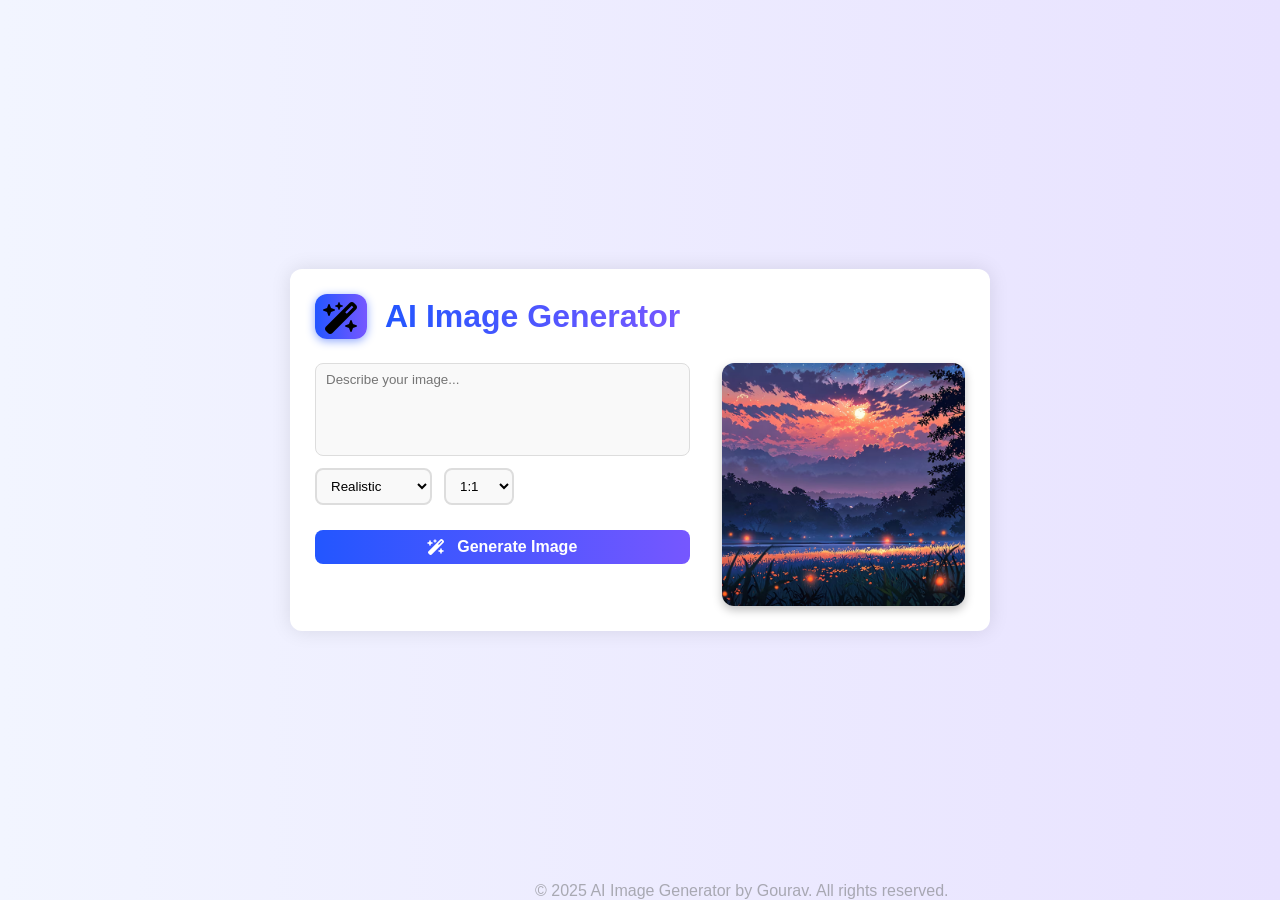
==== index.html @ cdbad1db "initial commit" ====
<!DOCTYPE html>
<html lang="en">
<head>
    <meta charset="UTF-8">
    <meta name="viewport" content="width=device-width, initial-scale=1.0">
    <title>AI Image Generator</title>
    <link rel="stylesheet" href="https://cdnjs.cloudflare.com/ajax/libs/font-awesome/6.7.2/css/all.min.css" />
    <link rel="stylesheet" href="style.css">
</head>

<body>

    <main class="container">
        <!--TITLE-->
        <h1 class="title">
            <i class="fa-solid fa-wand-magic-sparkles title_icon"></i>
            <span class="title_text">AI Image Generator</span>
        </h1>

        <div class="form-and-image">
            <!----FORM CONTAINER-->
            <section class="form-container">
                <!--PROMPT INPUT-->
                <textarea class="form-container__prompt-input" id="prompt" rows="5" placeholder="Describe your image..."></textarea>
                <div class="form-container__dropdown-group">
                        <!-----DROPDOWN STTYLE-->
                        <select class="form-container__dropdown" id="dropdownStyles">
                            <option value="realistic">Realistic</option>
                            <option value="anime">Anime</option>
                            <option value="flux-schnell">Flux Schnell</option>
                        </select>
                        <!-----DROPDOWN RATIO-->
                        <select class="form-container__dropdown" id="dropdownRatio">
                            <option value="1:1">1:1</option>
                            <option value="16:9">16:9</option>
                            <option value="9:16">9:16</option>
                        </select>
                </div>
                <!--GENERATE IMAGE BUTTON -->
                <button class="form-container__button" onclick="generateImage()">
                  <i class="fa-solid fa-wand-magic-sparkles"></i>
                    Generate Image
                </button>
            </section>

            <!--IMAGE CONTAINER-->
            <section class="image-container" id="imageContainer">
                <!--IMAGE RESULT-->
                <img class="image-container__image-result" id="imageResult" src="image of ai.avif">

                <div class=" image-container__layer"></div>
                <button class="image-container__download-button" onclick="downloadImage()">
                 <i class="fa-solid fa-download"></i>
                </button>

                <!--LOADING CONTAINER-->
                <div class=" image-container__loading-container">
                    <svg class="image-container__loading-spinner" xmlns="http://www.w3.org/2000/svg" viewBox="0 0 200 200"><radialGradient id="a11" cx=".66" fx=".66" cy=".3125" fy=".3125" gradientTransform="scale(1.5)"><stop offset="0" stop-color="#2356FF"></stop><stop offset=".3" stop-color="#2356FF" stop-opacity=".9"></stop><stop offset=".6" stop-color="#2356FF" stop-opacity=".6"></stop><stop offset=".8" stop-color="#2356FF" stop-opacity=".3"></stop><stop offset="1" stop-color="#2356FF" stop-opacity="0"></stop></radialGradient><circle transform-origin="center" fill="none" stroke="url(#a11)" stroke-width="20" stroke-linecap="round" stroke-dasharray="200 1000" stroke-dashoffset="0" cx="100" cy="100" r="70"><animateTransform type="rotate" attributeName="transform" calcMode="spline" dur="2" values="360;0" keyTimes="0;1" keySplines="0 0 1 1" repeatCount="indefinite"></animateTransform></circle><circle transform-origin="center" fill="none" opacity=".2" stroke="#2356FF" stroke-width="20" stroke-linecap="round" cx="100" cy="100" r="70"></circle>
                    </svg>
                    <span class="image-container__loading-text">Generating Image...</span>
                </div>

            </section>
        </div>
    </main>

     <!-- FOOTER -->
    <div class="footer">© 2025 AI Image Generator by Gourav. All rights reserved.

</div>
  
    <script src="script.js"></script>
    
</body>
</html>
---- style.css ----
:root {
    --primary-color: #2356FF;
    --secondary-color: #7657ff;
    --light-secondary-color: #8DA7FC;
    --gray-bg-color: #F9F9F9;
    --gray-border-color: #DDDDDD;
}

* {
    margin: 0;
    padding: 0;
    box-sizing: border-box;
    font-family: 'poppins', sans-serif;
}

body {
    width: 100%;
    height: 100dvh;
    display: flex;
    align-items: center;
    justify-content: center;
    background: linear-gradient(to right, #F2F5FF, #E8E2FF);
}





.container {
    background: white;
    padding: 25px;
    box-shadow: 0px 0px 20px rgba(0, 0, 0, 0.1);
    border-radius: 12px;
    width: 90%;
    max-width: 700px;
}

.title {
    display: flex;
    gap: 18px;
    align-items: center;
}

.title_icon {
    background: linear-gradient(to right,
           var(--primary-color), var(--secondary-color));
           fill: white;
           min-width: 45px;
           height: 45px;
           padding: 8px;
           border-radius: 12px;
           box-shadow: 0px 2px 10px var(--light-secondary-color);
}

.title_text {
    background: linear-gradient(to right,
            var(--primary-color), var(--secondary-color));
   -webkit-background-clip: text;   
   -webkit-text-fill-color: transparent;    
   font-weight: bold;     
}

.form-and-image {
    display: flex;
    margin-top: 24px;
    gap: 32px;
}
/* FORM CONTAINER*/
.form-container {
    width: 100%;
}
.form-container__prompt-input {
    resize: none;
    background: var(--gray-bg-color);
    border: solid 1.5px var(--gray-border-color);
    border-radius: 8px;
    padding: 8px 10px;
    width: 100%;
    outline: solid 3px transparent;
    transition: 150ms ease-in;
}

.form-container__prompt-input:focus{
    outline: solid 3px var(--light-secondary-color);
}

.form-container__dropdown-group {
    /*border solid;*/
    margin-top: 8px;
    display: flex;
    gap: 12px;
}

.form-container__dropdown {
    padding: 8px 10px;
    border-radius: 8px;
    background: var(--gray-bg-color);
    border: solid 2px var(--gray-border-color);
      outline: solid 3px transparent;
    transition: 300ms ease;
     outline: none;
    box-shadow: none;
}

.form-container__dropdown:focus {
    outline: solid 3px var(--light-secondary-color);
     box-shadow: 0 0 0 3px rgba(35, 86, 255, 0.4);
}

.form-container__button {
    margin-top: 25px;
    background: linear-gradient(to right,
           var(--primary-color), var(--secondary-color));
    padding: 8px 12px;
    fill: white;
    color: white;
    display: flex;
    align-items: center;
    gap: 12px;
    width: 100%;
    justify-content: center;
    font-size: 16px;  
    font-weight: 600;
    border-radius: 8px;
    border: none;
    cursor: pointer;
     outline: solid 3px transparent;
    transition: 150ms ease;
}

.form-container__button:focus {
    outline: solid 3px var(--light-secondary-color);
}

.form-container__button:hover {
    box-shadow: 2px 4px 20px var(--light-secondary-color);
}

/*IMAGE CONTAINER*/
.image-container {
    aspect-ratio: 1/1;
    width: 65%;
    border-radius: 12px;
    overflow: hidden;
    box-shadow: 0px 4px 10px rgba(0, 0, 0, 0.25);
    cursor: pointer;
    position: relative;
}

.image-container:hover .image-container__image-result {
    transform: scale(1.05);
}

.image-container:hover .image-container__layer {
    opacity: 1;
}

.image-container:hover .image-container__download-button{
    opacity: 1;
     bottom: 15px;
}

.image-container__image-result {
    width: 100%;
    height: 100%;
    object-fit: cover;
}

.image-container__layer {
    opacity: 0;
    position: absolute;
    background: linear-gradient(to top,
    rgba(0, 0, 0, 0.75), rgba(0, 0, 0, 0));
    width: 100%;
    height: 30%;
    bottom: 0;
    transition: 300ms ease;
}

.image-container__download-button {
    opacity: 0;
    position: absolute;
    right: 15px;
    bottom: 0px;
    width: 45px;
    height: 45px;
    border-radius: 100%;
    display: flex;
    align-items: center;
    justify-content: center;
    border: none;
    background: rgba(255, 255, 255, 0.25);
    color: white;
    cursor: pointer;
    transition: 500ms ease;
}



.image-container__loading-container {
    display: flex;
    flex-direction: column;
    align-items: center;
    height: 100%;
    justify-content: center;
}

.image-container__loading-spinner {
    width: 70px;
    height: 70px;
}
.image-container__loading-text {
    font-size: 14px;
    margin-top: 8px;
}


/*When image is generated*/
.image-container.loading {
    box-shadow: none;
    background: var(--gray-bg-color);
}

.image-container.loading .image-container.layer .image-container.loading .image-container__download-button {
    display: none;
}


.footer { 
    position: absolute; 
    bottom: 0; 
    left: 0; 
    z-index: 10;
    margin-left: 535px;
    color: rgba(107, 108, 109, 0.527);
}



@media screen and (max-width: 765px) {
    .container {
        overflow-y: scroll;
        max-height: 90%;
    }
    .form-and-image {
        flex-direction: column;
    }

     .image-container {
         width: 100%;
}
      .image-container__download-button {
        margin: 10px;
        transform: scale(1.1);
      }   
     
}
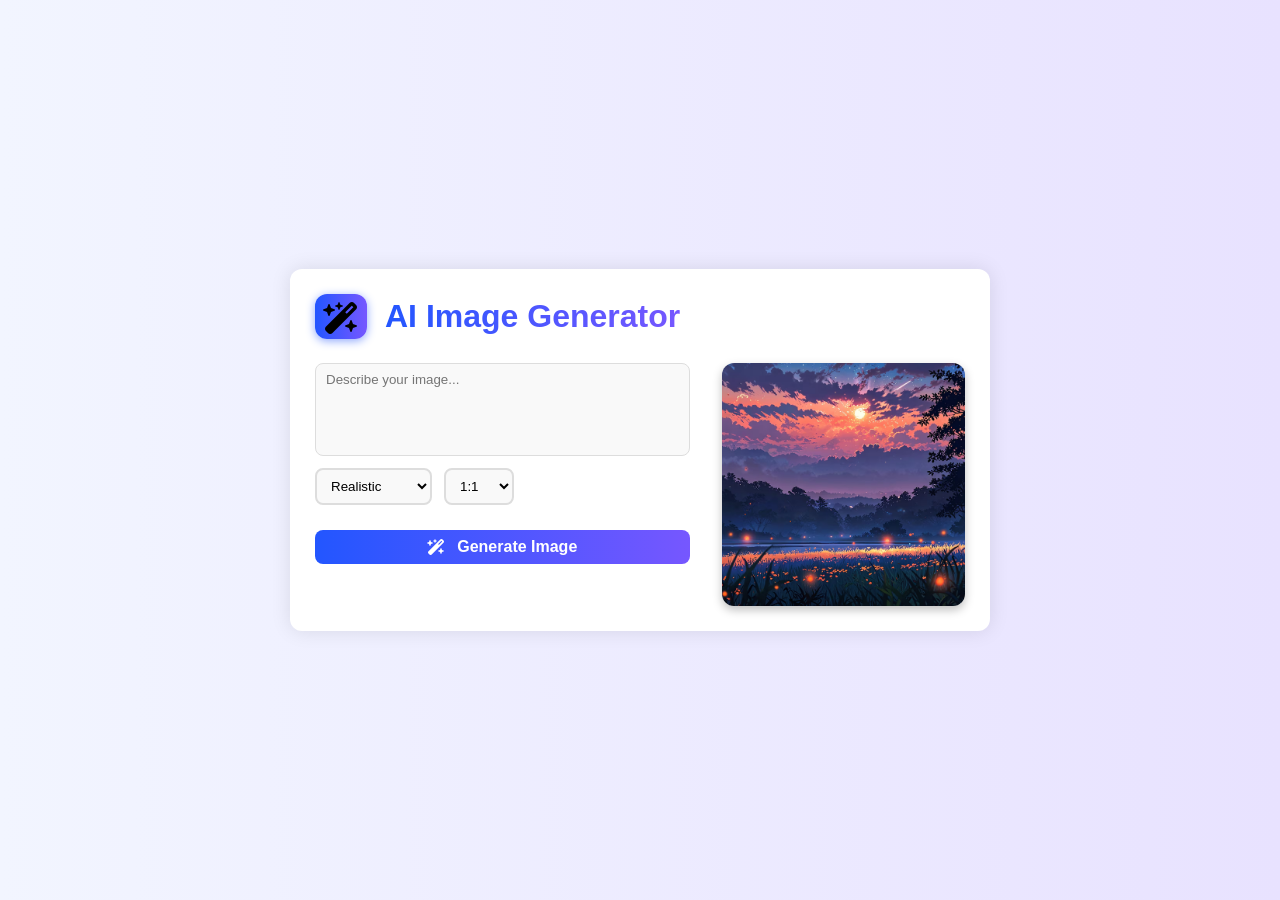
==== commit 51af5c61: "added new file" ====
--- a/index.html
+++ b/index.html
@@ -64,10 +64,6 @@
         </div>
     </main>
 
-     <!-- FOOTER -->
-    <div class="footer">© 2025 AI Image Generator by Gourav. All rights reserved.
-
-</div>
   
     <script src="script.js"></script>
     
--- a/style.css
+++ b/style.css
@@ -228,15 +228,6 @@
 }
 
 
-.footer { 
-    position: absolute; 
-    bottom: 0; 
-    left: 0; 
-    z-index: 10;
-    margin-left: 535px;
-    color: rgba(107, 108, 109, 0.527);
-}
-
 
 
 @media screen and (max-width: 765px) {
@@ -255,5 +246,7 @@
         margin: 10px;
         transform: scale(1.1);
       }   
+        
+}
+
      
-}
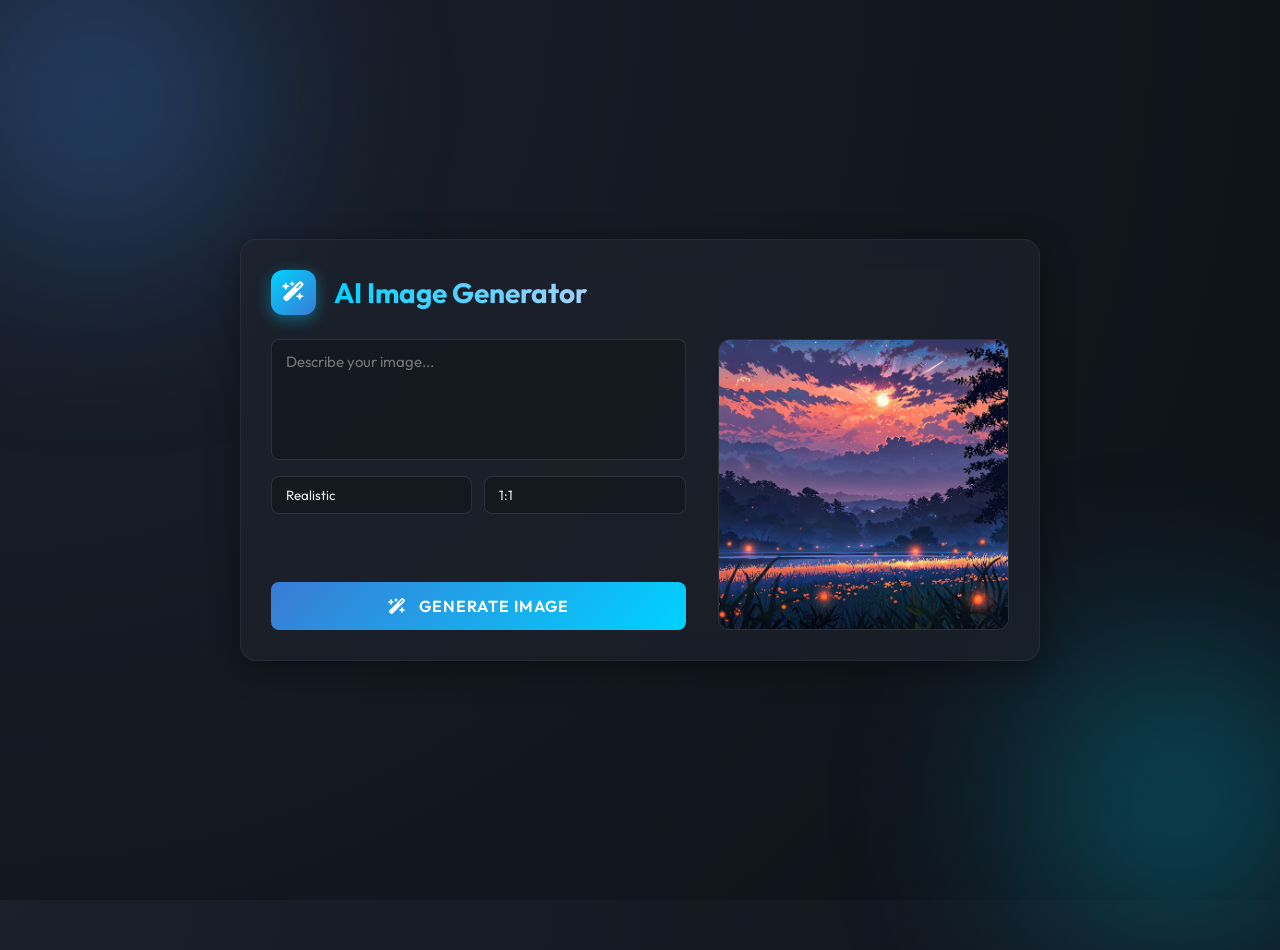
==== commit 4cfef19b: "Updated AI Image Generator project" ====
--- a/index.html
+++ b/index.html
@@ -4,7 +4,9 @@
     <meta charset="UTF-8">
     <meta name="viewport" content="width=device-width, initial-scale=1.0">
     <title>AI Image Generator</title>
-    <link rel="stylesheet" href="https://cdnjs.cloudflare.com/ajax/libs/font-awesome/6.7.2/css/all.min.css" />
+    <link rel="icon" href="data:,">
+    <link href="https://fonts.googleapis.com/css2?family=Outfit:wght@300;400;600;700&display=swap" rel="stylesheet">
+    <link rel="stylesheet" href="https://cdnjs.cloudflare.com/ajax/libs/font-awesome/6.7.2/css/all.min.css" crossorigin="anonymous" referrerpolicy="no-referrer" />
     <link rel="stylesheet" href="style.css">
 </head>
 
--- a/style.css
+++ b/style.css
@@ -1,120 +1,167 @@
-
-
 :root {
-    --primary-color: #2356FF;
-    --secondary-color: #7657ff;
-    --light-secondary-color: #8DA7FC;
-    --gray-bg-color: #F9F9F9;
-    --gray-border-color: #DDDDDD;
+    --bg-color: #0d1117;
+    --container-bg: rgba(30, 35, 45, 0.6);
+    --primary-color: #00d2ff;
+    --secondary-color: #3a7bd5;
+    --text-color: #e6edf3;
+    --gray-bg-color: rgba(20, 24, 32, 0.8);
+    --gray-border-color: rgba(255, 255, 255, 0.1);
+    --light-secondary-color: #3a7bd5;
+    --glass-border: rgba(255, 255, 255, 0.05);
 }
 
 * {
     margin: 0;
     padding: 0;
     box-sizing: border-box;
-    font-family: 'poppins', sans-serif;
+    font-family: 'Outfit', sans-serif;
 }
 
 body {
     width: 100%;
-    height: 100dvh;
-    display: flex;
-    align-items: center;
-    justify-content: center;
-    background: linear-gradient(to right, #F2F5FF, #E8E2FF);
-}
-
-
-
-
+    min-height: 100dvh;
+    display: flex;
+    align-items: center;
+    justify-content: center;
+    background: radial-gradient(circle at top left, #1a202c, #0d1117);
+    color: var(--text-color);
+    position: relative;
+    overflow: hidden;
+}
+
+/* Background decorative blobs */
+body::before, body::after {
+    content: '';
+    position: absolute;
+    width: 300px;
+    height: 300px;
+    border-radius: 50%;
+    filter: blur(100px);
+    z-index: -1;
+}
+
+body::before {
+    top: -50px;
+    left: -50px;
+    background: rgba(58, 123, 213, 0.4);
+}
+
+body::after {
+    bottom: -50px;
+    right: -50px;
+    background: rgba(0, 210, 255, 0.3);
+}
 
 .container {
-    background: white;
-    padding: 25px;
-    box-shadow: 0px 0px 20px rgba(0, 0, 0, 0.1);
+    background: var(--container-bg);
+    padding: 30px;
+    box-shadow: 0px 8px 32px rgba(0, 0, 0, 0.4);
+    backdrop-filter: blur(16px);
+    -webkit-backdrop-filter: blur(16px);
+    border: 1px solid var(--glass-border);
+    border-radius: 16px;
+    width: 90%;
+    max-width: 800px;
+    animation: fadeIn 0.8s ease-out;
+}
+
+@keyframes fadeIn {
+    from { opacity: 0; transform: translateY(20px); }
+    to { opacity: 1; transform: translateY(0); }
+}
+
+.title {
+    display: flex;
+    gap: 18px;
+    align-items: center;
+    margin-bottom: 24px;
+}
+
+.title_icon {
+    background: linear-gradient(135deg, var(--primary-color), var(--secondary-color));
+    color: white;
+    min-width: 45px;
+    height: 45px;
+    display: flex;
+    align-items: center;
+    justify-content: center;
     border-radius: 12px;
-    width: 90%;
-    max-width: 700px;
-}
-
-.title {
-    display: flex;
-    gap: 18px;
-    align-items: center;
-}
-
-.title_icon {
-    background: linear-gradient(to right,
-           var(--primary-color), var(--secondary-color));
-           fill: white;
-           min-width: 45px;
-           height: 45px;
-           padding: 8px;
-           border-radius: 12px;
-           box-shadow: 0px 2px 10px var(--light-secondary-color);
+    box-shadow: 0px 4px 15px rgba(0, 210, 255, 0.4);
+    font-size: 20px;
 }
 
 .title_text {
-    background: linear-gradient(to right,
-            var(--primary-color), var(--secondary-color));
-   -webkit-background-clip: text;   
-   -webkit-text-fill-color: transparent;    
-   font-weight: bold;     
+    background: linear-gradient(to right, var(--primary-color), #a2d2ff);
+    -webkit-background-clip: text;   
+    -webkit-text-fill-color: transparent;    
+    font-weight: 700;
+    font-size: 28px;
 }
 
 .form-and-image {
     display: flex;
-    margin-top: 24px;
     gap: 32px;
 }
+
 /* FORM CONTAINER*/
 .form-container {
     width: 100%;
-}
+    display: flex;
+    flex-direction: column;
+    gap: 16px;
+}
+
+
 .form-container__prompt-input {
     resize: none;
     background: var(--gray-bg-color);
-    border: solid 1.5px var(--gray-border-color);
+    border: 1px solid var(--gray-border-color);
     border-radius: 8px;
-    padding: 8px 10px;
-    width: 100%;
-    outline: solid 3px transparent;
-    transition: 150ms ease-in;
+    padding: 12px 14px;
+    width: 100%;
+    color: var(--text-color);
+    outline: none;
+    transition: 0.3s ease;
+    font-size: 15px;
 }
 
 .form-container__prompt-input:focus{
-    outline: solid 3px var(--light-secondary-color);
+    border-color: var(--primary-color);
+    box-shadow: 0 0 0 3px rgba(0, 210, 255, 0.2);
 }
 
 .form-container__dropdown-group {
-    /*border solid;*/
-    margin-top: 8px;
     display: flex;
     gap: 12px;
 }
 
 .form-container__dropdown {
-    padding: 8px 10px;
+    padding: 10px 14px;
     border-radius: 8px;
     background: var(--gray-bg-color);
-    border: solid 2px var(--gray-border-color);
-      outline: solid 3px transparent;
-    transition: 300ms ease;
-     outline: none;
-    box-shadow: none;
+    border: 1px solid var(--gray-border-color);
+    color: var(--text-color);
+    outline: none;
+    transition: 0.3s ease;
+    flex: 1;
+    cursor: pointer;
+    appearance: none;
 }
 
 .form-container__dropdown:focus {
-    outline: solid 3px var(--light-secondary-color);
-     box-shadow: 0 0 0 3px rgba(35, 86, 255, 0.4);
+    border-color: var(--primary-color);
+    box-shadow: 0 0 0 3px rgba(0, 210, 255, 0.2);
+}
+
+.form-container__dropdown option {
+    background: #1a202c;
+    color: white;
 }
 
 .form-container__button {
-    margin-top: 25px;
-    background: linear-gradient(to right,
-           var(--primary-color), var(--secondary-color));
-    padding: 8px 12px;
-    fill: white;
+    margin-top: auto;
+    background: linear-gradient(135deg, var(--secondary-color), var(--primary-color));
+    padding: 14px;
     color: white;
     display: flex;
     align-items: center;
@@ -126,127 +173,139 @@
     border-radius: 8px;
     border: none;
     cursor: pointer;
-     outline: solid 3px transparent;
-    transition: 150ms ease;
-}
-
-.form-container__button:focus {
-    outline: solid 3px var(--light-secondary-color);
+    transition: all 0.3s ease;
+    text-transform: uppercase;
+    letter-spacing: 1px;
 }
 
 .form-container__button:hover {
-    box-shadow: 2px 4px 20px var(--light-secondary-color);
+    transform: translateY(-2px);
+    box-shadow: 0px 8px 25px rgba(0, 210, 255, 0.4);
+}
+
+.form-container__button:active {
+    transform: translateY(0);
 }
 
 /*IMAGE CONTAINER*/
 .image-container {
     aspect-ratio: 1/1;
-    width: 65%;
+    width: 70%;
     border-radius: 12px;
     overflow: hidden;
-    box-shadow: 0px 4px 10px rgba(0, 0, 0, 0.25);
-    cursor: pointer;
+    background: var(--gray-bg-color);
+    border: 1px solid var(--gray-border-color);
     position: relative;
+    display: flex;
+    align-items: center;
+    justify-content: center;
 }
 
 .image-container:hover .image-container__image-result {
     transform: scale(1.05);
 }
 
-.image-container:hover .image-container__layer {
+.image-container:hover .image-container__layer,
+.image-container:hover .image-container__download-button {
     opacity: 1;
-}
-
-.image-container:hover .image-container__download-button{
-    opacity: 1;
-     bottom: 15px;
 }
 
 .image-container__image-result {
     width: 100%;
     height: 100%;
     object-fit: cover;
+    transition: transform 0.5s ease;
 }
 
 .image-container__layer {
     opacity: 0;
     position: absolute;
-    background: linear-gradient(to top,
-    rgba(0, 0, 0, 0.75), rgba(0, 0, 0, 0));
-    width: 100%;
-    height: 30%;
+    background: linear-gradient(to top, rgba(0,0,0,0.8), transparent);
+    width: 100%;
+    height: 40%;
     bottom: 0;
-    transition: 300ms ease;
+    transition: 0.3s ease;
+    pointer-events: none;
 }
 
 .image-container__download-button {
     opacity: 0;
     position: absolute;
     right: 15px;
-    bottom: 0px;
+    bottom: 15px;
     width: 45px;
     height: 45px;
-    border-radius: 100%;
+    border-radius: 50%;
     display: flex;
     align-items: center;
     justify-content: center;
     border: none;
-    background: rgba(255, 255, 255, 0.25);
+    background: rgba(255, 255, 255, 0.2);
+    backdrop-filter: blur(5px);
     color: white;
     cursor: pointer;
-    transition: 500ms ease;
-}
-
-
+    transition: all 0.3s ease;
+    z-index: 5;
+}
+
+.image-container__download-button:hover {
+    background: var(--primary-color);
+    transform: scale(1.1);
+}
 
 .image-container__loading-container {
-    display: flex;
+    position: absolute;
+    display: none;
     flex-direction: column;
     align-items: center;
+    justify-content: center;
+    width: 100%;
     height: 100%;
-    justify-content: center;
+    background: rgba(20, 24, 32, 0.9);
+    backdrop-filter: blur(8px);
+    z-index: 10;
 }
 
 .image-container__loading-spinner {
     width: 70px;
     height: 70px;
 }
+
 .image-container__loading-text {
     font-size: 14px;
-    margin-top: 8px;
-}
-
+    margin-top: 16px;
+    color: var(--primary-color);
+    font-weight: 600;
+    letter-spacing: 1px;
+    animation: pulse 1.5s infinite;
+}
+
+@keyframes pulse {
+    0% { opacity: 0.6; }
+    50% { opacity: 1; }
+    100% { opacity: 0.6; }
+}
 
 /*When image is generated*/
-.image-container.loading {
-    box-shadow: none;
-    background: var(--gray-bg-color);
-}
-
-.image-container.loading .image-container.layer .image-container.loading .image-container__download-button {
+.image-container.loading .image-container__loading-container {
+    display: flex;
+}
+
+.image-container.loading .image-container__image-result {
     display: none;
 }
 
-
-
-
 @media screen and (max-width: 765px) {
+    body { padding: 20px; }
     .container {
-        overflow-y: scroll;
-        max-height: 90%;
+        padding: 20px;
+        max-height: 95vh;
+        overflow-y: auto;
     }
     .form-and-image {
         flex-direction: column;
     }
-
-     .image-container {
-         width: 100%;
-}
-      .image-container__download-button {
-        margin: 10px;
-        transform: scale(1.1);
-      }   
-        
-}
-
-     
+    .image-container {
+        width: 100%;
+    }
+}
